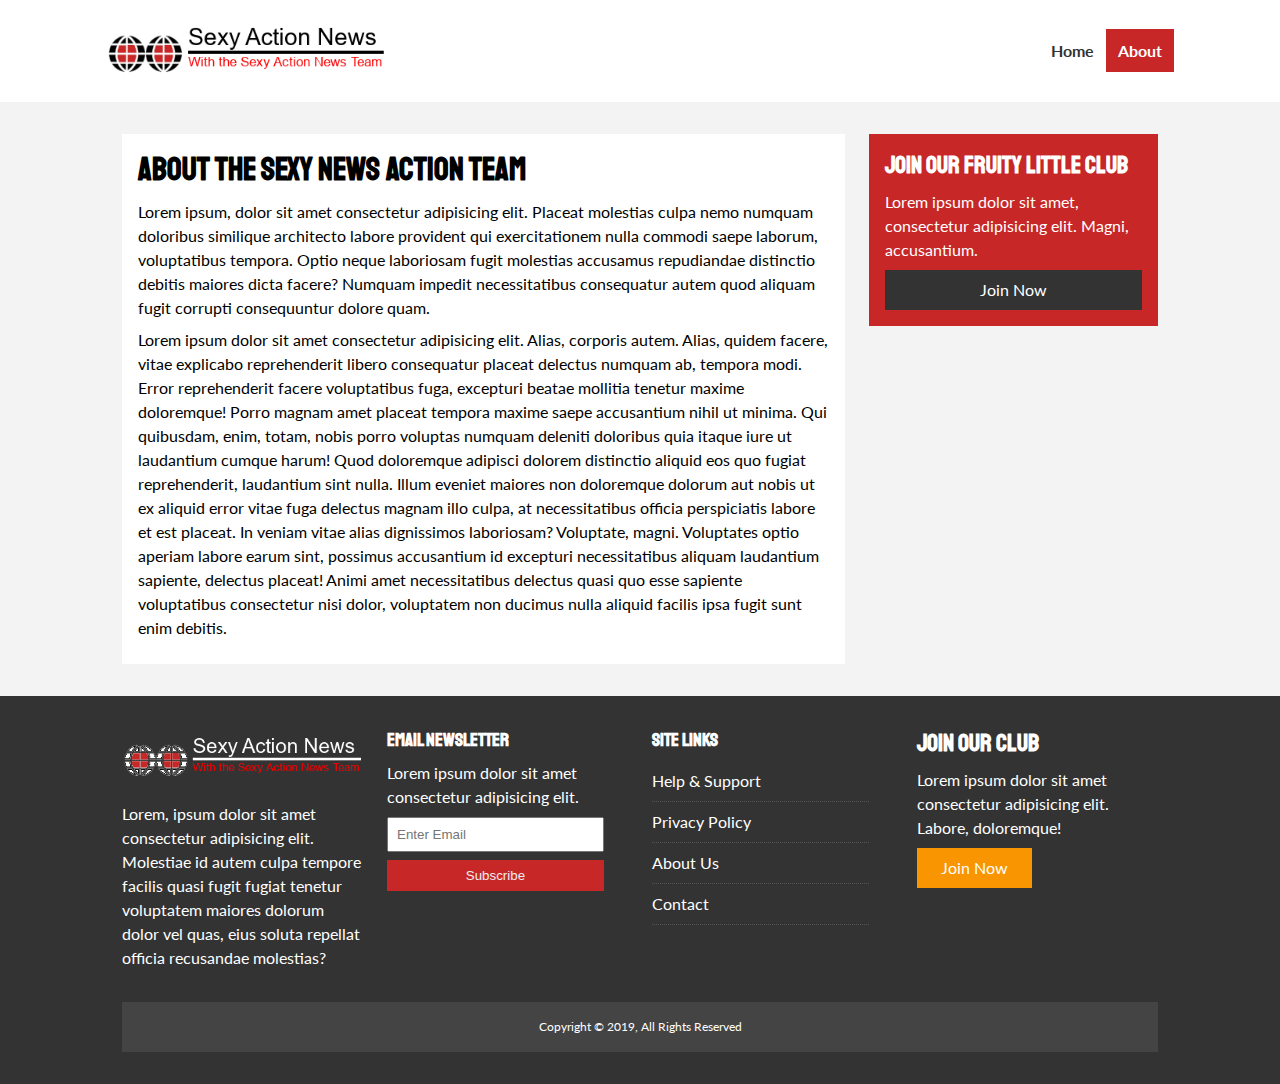
==== about.html @ 8a69d5b9 "about page" ====
<!DOCTYPE html>
<html lang="en">

<head>
    <meta charset="UTF-8">
    <meta name="viewport" content="width=device-width, initial-scale=1.0">
    <meta http-equiv="X-UA-Compatible" content="ie=edge">
    <link rel="stylesheet" href="https://use.fontawesome.com/releases/v5.6.3/css/all.css" integrity="sha384-UHRtZLI+pbxtHCWp1t77Bi1L4ZtiqrqD80Kn4Z8NTSRyMA2Fd33n5dQ8lWUE00s/" crossorigin="anonymous">
    <link href="https://fonts.googleapis.com/css?family=Lato|Staatliches" rel="stylesheet">
    <link rel="stylesheet" href="css/style.css">
    <link rel="stylesheet" media="screen and (max-width: 768px)" href="css/mobile.css">
    <link rel="shortcut icon" type="image/x-icon" href="favicon.ico">
    <title>Sexy Action News | About</title>
</head>

<body>
    <nav id="main-nav">
        <div class="container">
            <img src="img/logo.png" alt="Sexy Action News" class="logo">
            <div class="social">
                <a href="http://facebook.com" target="_blank"><i class="fab fa-facebook fa-2x"></i></a>
                <a href="http://twitter.com" target="_blank"><i class="fab fa-twitter fa-2x"></i></a>
                <a href="http://instagram.com" target="_blank"><i class="fab fa-instagram fa-2x"></i></a>
                <a href="http://youtube.com" target="_blank"><i class="fab fa-youtube fa-2x"></i></a>
            </div>
            <ul>

                <li><a href="index.html">Home</a></li>
                <li><a href="about.html" class="current">About</a></li>

            </ul>
        </div>
    </nav>

    <section id="about">
        <div class="container">
            <div class="page-container">
                <article class="card">
                    <h1 class="l-heading">About The Sexy News Action Team</h1>
                    <p>Lorem ipsum, dolor sit amet consectetur adipisicing elit. Placeat molestias culpa nemo numquam doloribus similique architecto labore provident qui exercitationem nulla commodi saepe laborum, voluptatibus tempora. Optio neque laboriosam
                        fugit molestias accusamus repudiandae distinctio debitis maiores dicta facere? Numquam impedit necessitatibus consequatur autem quod aliquam fugit corrupti consequuntur dolore quam.</p>
                    <p>Lorem ipsum dolor sit amet consectetur adipisicing elit. Alias, corporis autem. Alias, quidem facere, vitae explicabo reprehenderit libero consequatur placeat delectus numquam ab, tempora modi. Error reprehenderit facere voluptatibus
                        fuga, excepturi beatae mollitia tenetur maxime doloremque! Porro magnam amet placeat tempora maxime saepe accusantium nihil ut minima. Qui quibusdam, enim, totam, nobis porro voluptas numquam deleniti doloribus quia itaque iure
                        ut laudantium cumque harum! Quod doloremque adipisci dolorem distinctio aliquid eos quo fugiat reprehenderit, laudantium sint nulla. Illum eveniet maiores non doloremque dolorum aut nobis ut ex aliquid error vitae fuga delectus
                        magnam illo culpa, at necessitatibus officia perspiciatis labore et est placeat. In veniam vitae alias dignissimos laboriosam? Voluptate, magni. Voluptates optio aperiam labore earum sint, possimus accusantium id excepturi necessitatibus
                        aliquam laudantium sapiente, delectus placeat! Animi amet necessitatibus delectus quasi quo esse sapiente voluptatibus consectetur nisi dolor, voluptatem non ducimus nulla aliquid facilis ipsa fugit sunt enim debitis.</p>
                </article>
                <aside class="card bg-primary">
                    <h2>Join Our Fruity Little Club</h2>
                    <p>Lorem ipsum dolor sit amet, consectetur adipisicing elit. Magni, accusantium.</p>
                    <a href="#" class="btn btn-dark btn-block">Join Now</a>
                </aside>
            </div>
        </div>
    </section>

    <!-- Footer -->

    <footer id="main-footer" class="py-2">
        <div class="container footer-container">
            <div>
                <img src="img/logo_light.png" alt="">
                <p>Lorem, ipsum dolor sit amet consectetur adipisicing elit. Molestiae id autem culpa tempore facilis quasi fugit fugiat tenetur voluptatem maiores dolorum dolor vel quas, eius soluta repellat officia recusandae molestias?</p>
            </div>
            <div>
                <h3>Email Newsletter</h3>
                <p>Lorem ipsum dolor sit amet consectetur adipisicing elit.</p>
                <form>
                    <input type="email" placeholder="Enter Email">
                    <input type="submit" value="Subscribe" class="btn btn-primary">
                </form>
            </div>
            <div>
                <h3>Site Links</h3>
                <ul class="list">
                    <li><a href="#">Help & Support</a></li>
                    <li><a href="#">Privacy Policy</a></li>
                    <li><a href="#">About Us</a></li>
                    <li><a href="#">Contact</a></li>
                </ul>
            </div>
            <div>
                <h2>Join Our Club</h2>
                <p>Lorem ipsum dolor sit amet consectetur adipisicing elit. Labore, doloremque!</p>
                <a href="#" class="btn btn-secondary">Join Now</a>
            </div>
            <div>
                <p>
                    Copyright &copy; 2019, All Rights Reserved
                </p>
            </div>
        </div>
    </footer>
</body>

</html>
---- css/style.css ----
:root {
    --primary-color: #c72727;
    --secondary-color: #f99500;
    --light-color: #f3f3f3;
    --dark-color: #333;
    --max-width: 1100px;
}

.category {
    --sports-color: #f99500;
    --ent-color: #a66bbe;
    --tech-color: #009cff;
}

* {
    margin: 0;
    padding: 0;
    box-sizing: border-box;
}

body {
    font-family: 'Lato', sans-serif;
    line-height: 1.5;
    background: var(--light-color);
}

a {
    color: #333;
    text-decoration: none;
}

ul {
    list-style: none;
}

img {
    width: 100%;
}

p {
    margin: .5rem 0;
}

h1,
h2,
h3,
h4,
h5,
h6 {
    font-family: 'Staatliches', cursive;
    margin-bottom: .55rem;
    line-height: 1.3;
}


/* Utility */

.container {
    max-width: var(--max-width);
    margin: auto;
    padding: 0 2rem;
    overflow: hidden;
}

.category {
    display: inline-block;
    color: white;
    font-size: .55rem;
    text-transform: uppercase;
    padding: .4rem .6rem;
    border-radius: 15px;
    margin-bottom: .5rem;
}

.category-sports {
    background: var(--sports-color);
}

.category-ent {
    background: var(--ent-color);
}

.category-tech {
    background: var(--tech-color);
}

.btn {
    display: inline-block;
    border: none;
    background: var(--dark-color);
    color: #eee;
    padding: .5rem 1.5rem;
}

.btn-light {
    background: var(--light-color);
}

.btn-primary {
    background: var(--primary-color);
}

.btn-secondary {
    background: var(--secondary-color);
}

.btn:hover {
    opacity: .9;
}

.btn-block {
    display: block;
    width: 100%;
    text-align: center;
}

.card {
    background: #fff;
    padding: 1rem;
}

.bg-dark {
    background: var(--dark-color);
    color: #fff;
}

.bg-primary {
    background: var(--primary-color);
    color: #fff;
}

.bg-secondary {
    background: var(--secondary-color);
    color: #fff;
}

.py-1 {
    padding: 1.5rem 0;
}

.py-2 {
    padding: 2rem 0;
}

.py-3 {
    padding: 3rem 0;
}

.p-1 {
    padding: 1.5rem;
}

.p-2 {
    padding: 2rem;
}

.p-3 {
    padding: 3rem;
}

.bg-dark h1,
.bg-dark h2,
.bg-dark h3,
.bg-dark a,
.bg-primary h1,
.bg-primary h2,
.bg-primary h3,
.bg-primary a,
.bg-secondary h1,
.bg-secondary h2,
.bg-secondary h3,
.bg-secondary a {
    color: #fff;
}

.list li {
    padding: .5rem 0;
    border-bottom: #555 dotted 1px;
    width: 90%;
}


/* Inner page grid container */

.page-container {
    display: grid;
    grid-template-columns: 5fr 2fr;
    margin: 2rem 0;
    grid-gap: 1.5rem;
}

.page-container>*:first-child {
    grid-row: 1 / span 3;
}


/* Navigation */

#main-nav {
    background: #fff;
    position: sticky;
    top: 0;
    z-index: 2;
}

#main-nav .container {
    display: grid;
    grid-template-columns: 6fr 3fr 2fr;
    padding: 1rem;
    align-items: center;
}

#main-nav .logo {
    width: 280px;
}

#main-nav ul {
    justify-self: end;
    display: flex;
}

#main-nav ul li a {
    padding: .75rem;
    font-weight: bold;
}

#main-nav ul li a.current {
    background: var(--primary-color);
    color: #fff;
}

#main-nav ul li a:hover {
    background: var(--light-color);
    color: var(--dark-color);
}

#main-nav .social {
    justify-self: center;
}

#main-nav .social i {
    color: #777;
    margin-right: .5rem;
}


/* Showcase */

#showcase {
    color: #fff;
    background: #333;
    padding: 2rem;
    position: relative;
}

#showcase:before {
    content: '';
    background: url('../img/featured.jpg') no-repeat center center/cover;
    position: absolute;
    top: 0;
    left: 0;
    width: 100%;
    height: 100%;
    opacity: .4;
}

#showcase .showcase-container {
    display: grid;
    grid-template-columns: repeat(2, 1fr);
    justify-content: center;
    align-items: center;
    height: 50vh;
}

#showcase .showcase-content {
    z-index: 1;
}

#showcase .showcase-content p {
    margin-bottom: 1rem;
}


/* Home Articles */

#home-articles .articles-container {
    display: grid;
    grid-template-columns: repeat(3, 1fr);
    grid-gap: 1rem;
}

#home-articles .articles-container>*:first-child,
#home-articles .articles-container>*:last-child {
    display: grid;
    grid-template-columns: repeat(2, 1fr);
    grid-gap: 1rem;
    grid-column: 1 / span 2;
    align-items: center;
}

#home-articles .articles-container>*:last-child {
    grid-column: 2 / span 2;
}


/* Footer */

#main-footer {
    background: var(--dark-color);
    color: #fff;
}

#main-footer img {
    width: 100%;
}

#main-footer a {
    color: #fff;
}

#main-footer .footer-container {
    display: grid;
    grid-template-columns: repeat(4, 1fr);
    grid-gap: 1.5rem;
}

#main-footer .footer-container>*:last-child {
    background: #444;
    grid-column: 1 / span 4;
    justify-content: center;
    align-content: center;
    text-align: center;
    padding: .5rem;
    font-size: .75rem;
}

#main-footer .footer-container input[type='email'] {
    width: 90%;
    padding: .5rem;
    margin-bottom: .5rem;
    justify-content: center;
    align-items: center;
}

#main-footer .footer-container input[type='submit'] {
    width: 90%;
}

#main-footer .footer-container .list li a:hover {
    color: var(--primary-color);
}

3
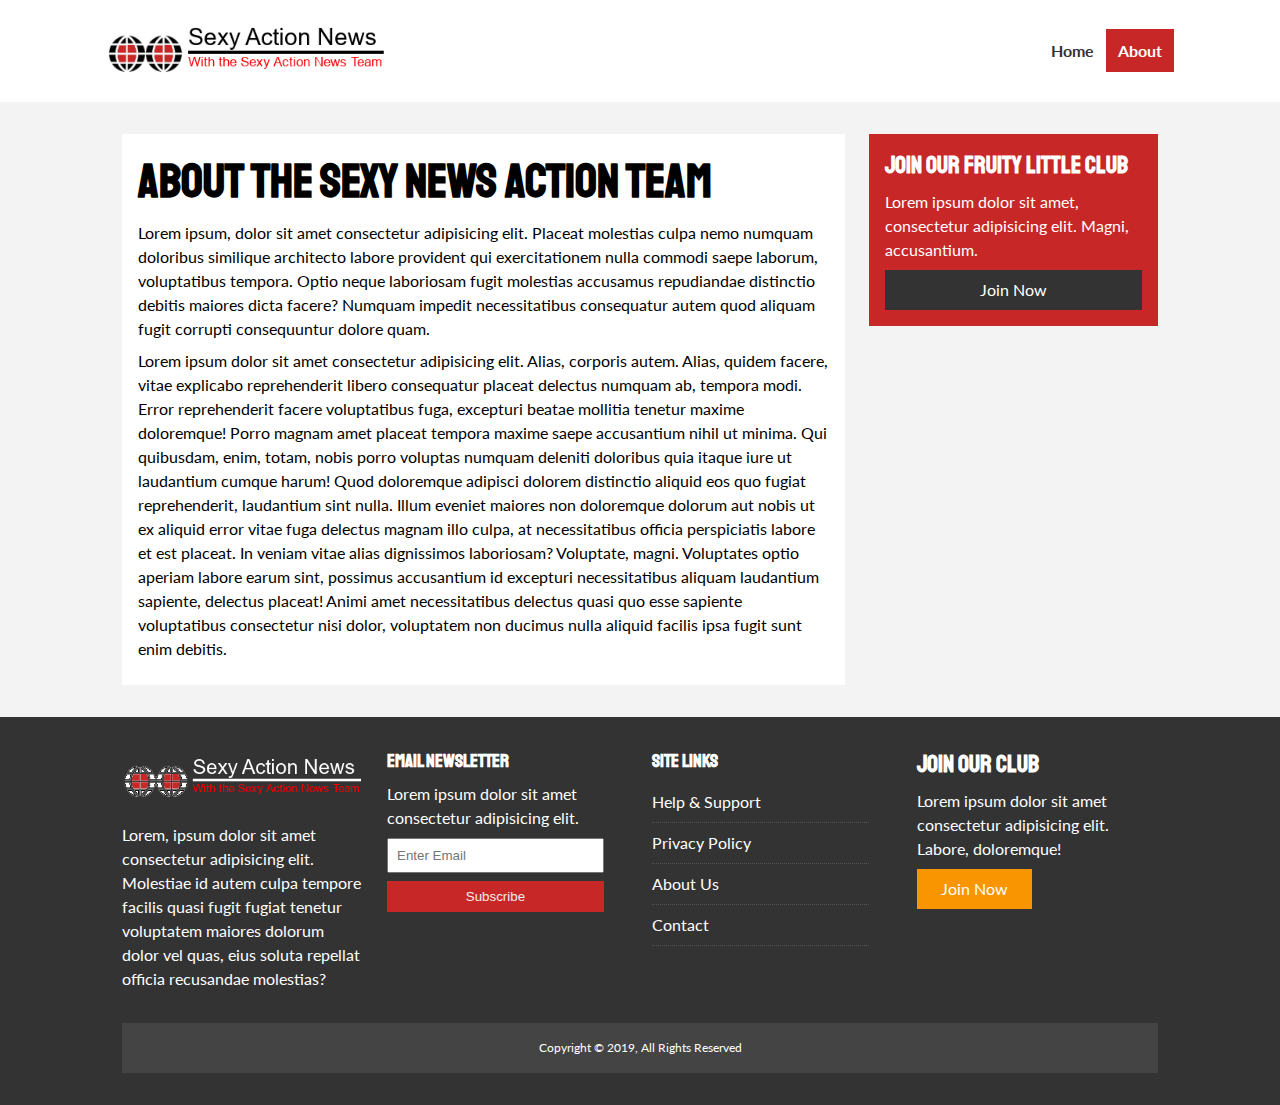
==== commit 48938e29: "Updated Form" ====
--- a/about.html
+++ b/about.html
@@ -65,8 +65,8 @@
             <div>
                 <h3>Email Newsletter</h3>
                 <p>Lorem ipsum dolor sit amet consectetur adipisicing elit.</p>
-                <form>
-                    <input type="email" placeholder="Enter Email">
+                <form name="contact" method="POST" data-netlify="true">
+                    <input type="email" name="email" placeholder="Enter Email">
                     <input type="submit" value="Subscribe" class="btn btn-primary">
                 </form>
             </div>
--- a/css/style.css
+++ b/css/style.css
@@ -173,6 +173,10 @@
     color: #fff;
 }
 
+.l-heading {
+    font-size: 3rem;
+}
+
 .list li {
     padding: .5rem 0;
     border-bottom: #555 dotted 1px;
@@ -302,6 +306,18 @@
     grid-column: 2 / span 2;
 }
 
+#article .meta {
+    display: flex;
+    justify-content: space-between;
+    align-items: center;
+    background: #eee;
+    padding: .5rem;
+}
+
+#article .meta .category {
+    margin-top: .4rem;
+}
+
 
 /* Footer */
 
@@ -348,6 +364,4 @@
 
 #main-footer .footer-container .list li a:hover {
     color: var(--primary-color);
-}
-
-3+}--- a/css/mobile.css
+++ b/css/mobile.css
@@ -0,0 +1,68 @@
+/* Navigation */
+
+#main-nav .social {
+    display: none;
+}
+
+#main-nav .container {
+    grid-template-columns: 1fr;
+    grid-gap: 1.2rem;
+}
+
+#main-nav ul,
+#main-nav .logo {
+    justify-self: center;
+}
+
+#main-nav ul li a {
+    padding: .5rem;
+}
+
+#home-articles .articles-container {
+    grid-template-columns: repeat(2, 1fr);
+}
+
+#home-articles .articles-container>*:first-child,
+#home-articles .articles-container>*:last-child {
+    grid-template-columns: 1fr;
+    grid-column: 1;
+}
+
+@media(max-width: 600px) {
+    /* Stack Grid Items */
+    #showcase .showcase-container,
+    #home-articles .articles-container,
+    #main-footer .footer-container {
+        grid-template-columns: 1fr;
+    }
+    #main-footer .footer-container>*:last-child {
+        grid-column: 1;
+    }
+    #main-footer .footer-container>*:first-child,
+    #main-footer .footer-container *:nth-child(2) {
+        border-bottom: #444 dotted 1px;
+        padding-bottom: 1rem;
+    }
+    .page-container {
+        grid-template-columns: 1fr;
+        text-align: center;
+    }
+    .page-container>*first-child {
+        grid-row: 1;
+    }
+    .l-heading {
+        font-size: 2rem;
+    }
+}
+
+@media(max-width: 360px) {
+    #showcase .showcase-container {
+        overflow: auto;
+    }
+}
+
+@media(max-width: 320px) {
+    #showcase .showcase-container {
+        overflow: scroll;
+    }
+}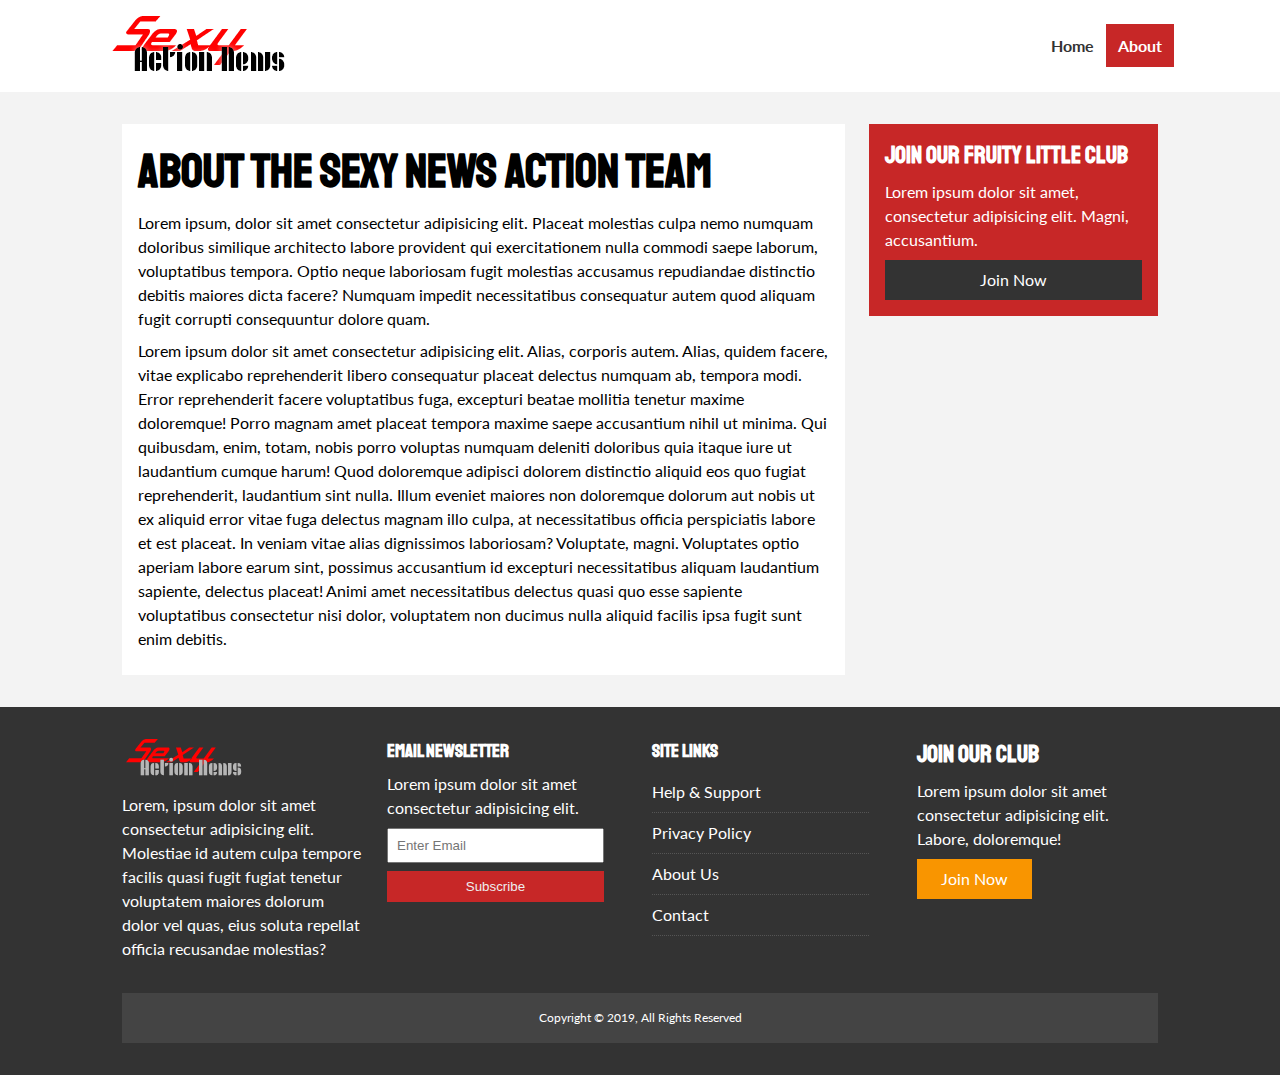
==== commit 7775df6b: "logo update and cleanup" ====
--- a/about.html
+++ b/about.html
@@ -59,7 +59,7 @@
     <footer id="main-footer" class="py-2">
         <div class="container footer-container">
             <div>
-                <img src="img/logo_light.png" alt="">
+                <img src="img/logo_light.svg" alt="" class="logo">
                 <p>Lorem, ipsum dolor sit amet consectetur adipisicing elit. Molestiae id autem culpa tempore facilis quasi fugit fugiat tenetur voluptatem maiores dolorum dolor vel quas, eius soluta repellat officia recusandae molestias?</p>
             </div>
             <div>
--- a/css/style.css
+++ b/css/style.css
@@ -215,7 +215,7 @@
 }
 
 #main-nav .logo {
-    width: 280px;
+    width: 180px;
 }
 
 #main-nav ul {
@@ -326,8 +326,8 @@
     color: #fff;
 }
 
-#main-footer img {
-    width: 100%;
+#main-footer .logo {
+    width: 120px;
 }
 
 #main-footer a {
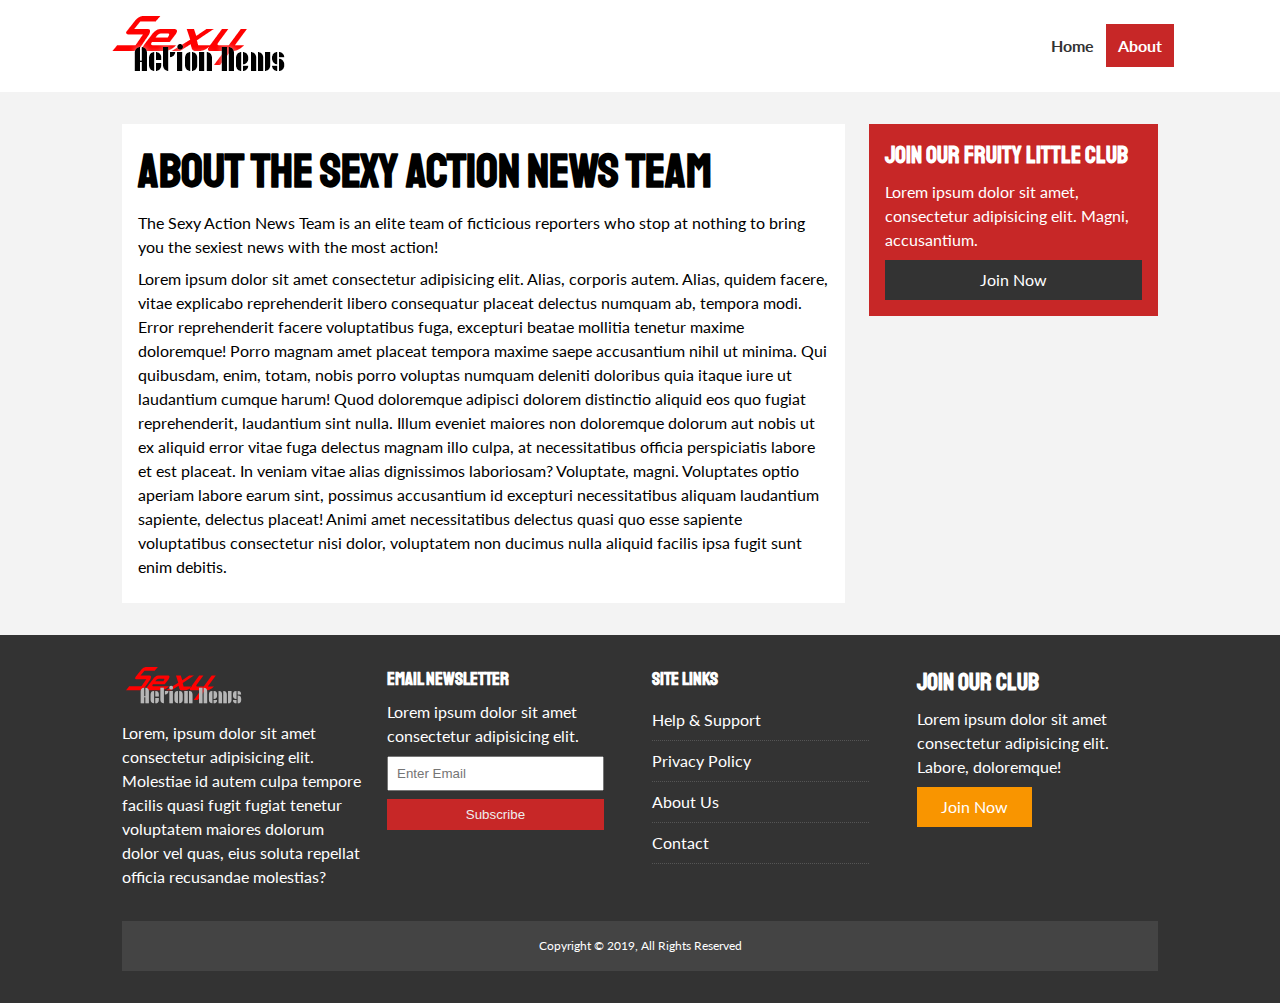
==== commit b732e6aa: "content update" ====
--- a/about.html
+++ b/about.html
@@ -36,9 +36,8 @@
         <div class="container">
             <div class="page-container">
                 <article class="card">
-                    <h1 class="l-heading">About The Sexy News Action Team</h1>
-                    <p>Lorem ipsum, dolor sit amet consectetur adipisicing elit. Placeat molestias culpa nemo numquam doloribus similique architecto labore provident qui exercitationem nulla commodi saepe laborum, voluptatibus tempora. Optio neque laboriosam
-                        fugit molestias accusamus repudiandae distinctio debitis maiores dicta facere? Numquam impedit necessitatibus consequatur autem quod aliquam fugit corrupti consequuntur dolore quam.</p>
+                    <h1 class="l-heading">About The Sexy Action News Team</h1>
+                    <p>The Sexy Action News Team is an elite team of ficticious reporters who stop at nothing to bring you the sexiest news with the most action!</p>
                     <p>Lorem ipsum dolor sit amet consectetur adipisicing elit. Alias, corporis autem. Alias, quidem facere, vitae explicabo reprehenderit libero consequatur placeat delectus numquam ab, tempora modi. Error reprehenderit facere voluptatibus
                         fuga, excepturi beatae mollitia tenetur maxime doloremque! Porro magnam amet placeat tempora maxime saepe accusantium nihil ut minima. Qui quibusdam, enim, totam, nobis porro voluptas numquam deleniti doloribus quia itaque iure
                         ut laudantium cumque harum! Quod doloremque adipisci dolorem distinctio aliquid eos quo fugiat reprehenderit, laudantium sint nulla. Illum eveniet maiores non doloremque dolorum aut nobis ut ex aliquid error vitae fuga delectus
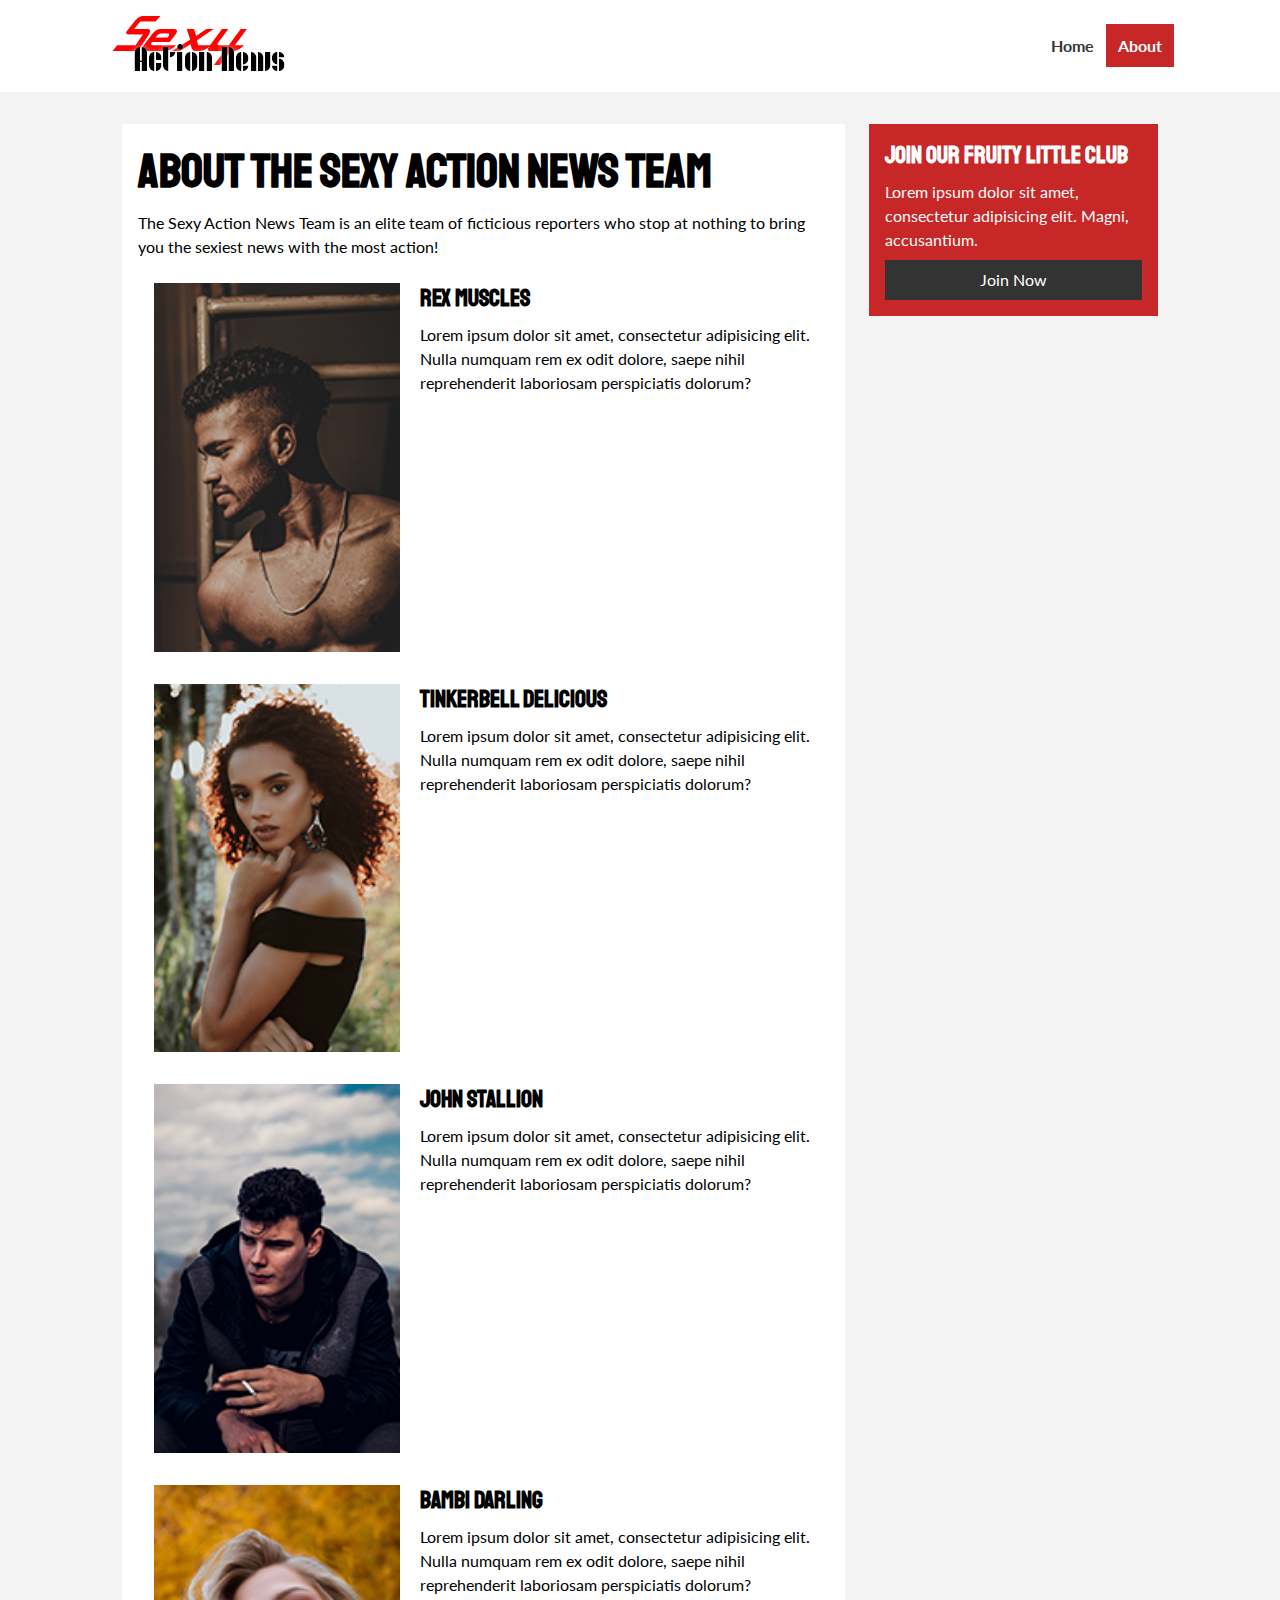
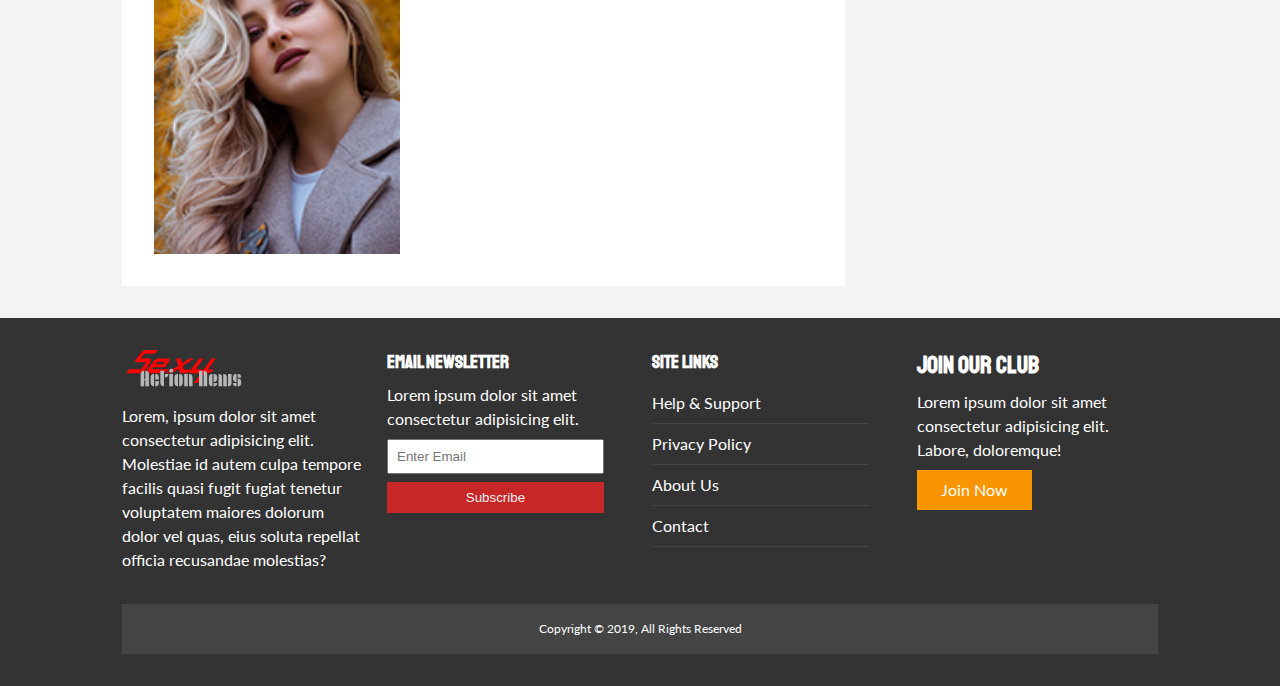
==== commit d18f7d72: "updated about page" ====
--- a/about.html
+++ b/about.html
@@ -36,21 +36,58 @@
         <div class="container">
             <div class="page-container">
                 <article class="card">
-                    <h1 class="l-heading">About The Sexy Action News Team</h1>
-                    <p>The Sexy Action News Team is an elite team of ficticious reporters who stop at nothing to bring you the sexiest news with the most action!</p>
-                    <p>Lorem ipsum dolor sit amet consectetur adipisicing elit. Alias, corporis autem. Alias, quidem facere, vitae explicabo reprehenderit libero consequatur placeat delectus numquam ab, tempora modi. Error reprehenderit facere voluptatibus
-                        fuga, excepturi beatae mollitia tenetur maxime doloremque! Porro magnam amet placeat tempora maxime saepe accusantium nihil ut minima. Qui quibusdam, enim, totam, nobis porro voluptas numquam deleniti doloribus quia itaque iure
-                        ut laudantium cumque harum! Quod doloremque adipisci dolorem distinctio aliquid eos quo fugiat reprehenderit, laudantium sint nulla. Illum eveniet maiores non doloremque dolorum aut nobis ut ex aliquid error vitae fuga delectus
-                        magnam illo culpa, at necessitatibus officia perspiciatis labore et est placeat. In veniam vitae alias dignissimos laboriosam? Voluptate, magni. Voluptates optio aperiam labore earum sint, possimus accusantium id excepturi necessitatibus
-                        aliquam laudantium sapiente, delectus placeat! Animi amet necessitatibus delectus quasi quo esse sapiente voluptatibus consectetur nisi dolor, voluptatem non ducimus nulla aliquid facilis ipsa fugit sunt enim debitis.</p>
+                    <div>
+                        <h1 class="l-heading">About The Sexy Action News Team</h1>
+                        <p>The Sexy Action News Team is an elite team of ficticious reporters who stop at nothing to bring you the sexiest news with the most action!</p>
+                    </div>
+                    <div class="profile">
+                        <div class="profile-container">
+                            <img src="img/about/rex.png" alt="Rex Muscles" class="profile-pic">
+                            <div class="text-container">
+                                <h1 class="s-heading">Rex Muscles</h1>
+                                <p>Lorem ipsum dolor sit amet, consectetur adipisicing elit. Nulla numquam rem ex odit dolore, saepe nihil reprehenderit laboriosam perspiciatis dolorum?</p>
+                            </div>
+
+                        </div>
+                        <div class="profile">
+                            <div class="profile-container">
+                                <img src="img/about/tinkerbell.png" alt="Tinkerbell Delicious" class="profile-pic">
+                                <div class="text-container">
+                                    <h1 class="s-heading">Tinkerbell Delicious</h1>
+                                    <p>Lorem ipsum dolor sit amet, consectetur adipisicing elit. Nulla numquam rem ex odit dolore, saepe nihil reprehenderit laboriosam perspiciatis dolorum?</p>
+                                </div>
+
+                            </div>
+                            <div class="profile">
+                                <div class="profile-container">
+                                    <img src="img/about/john.png" alt="John Stallion Delicious" class="profile-pic">
+                                    <div class="text-container">
+                                        <h1 class="s-heading">John Stallion</h1>
+                                        <p>Lorem ipsum dolor sit amet, consectetur adipisicing elit. Nulla numquam rem ex odit dolore, saepe nihil reprehenderit laboriosam perspiciatis dolorum?</p>
+                                    </div>
+
+                                </div>
+                                <div class="profile">
+                                    <div class="profile-container">
+                                        <img src="img/about/bambi.png" alt="Bambi Darling" class="profile-pic">
+                                        <div class="text-container">
+                                            <h1 class="s-heading">Bambi Darling</h1>
+                                            <p>Lorem ipsum dolor sit amet, consectetur adipisicing elit. Nulla numquam rem ex odit dolore, saepe nihil reprehenderit laboriosam perspiciatis dolorum?</p>
+                                        </div>
+
+                                    </div>
+
+                                </div>
+
                 </article>
+
                 <aside class="card bg-primary">
                     <h2>Join Our Fruity Little Club</h2>
                     <p>Lorem ipsum dolor sit amet, consectetur adipisicing elit. Magni, accusantium.</p>
                     <a href="#" class="btn btn-dark btn-block">Join Now</a>
                 </aside>
-            </div>
-        </div>
+                </div>
+                </div>
     </section>
 
     <!-- Footer -->
--- a/css/style.css
+++ b/css/style.css
@@ -177,6 +177,10 @@
     font-size: 3rem;
 }
 
+.s-heading {
+    font-size: 1.5rem;
+}
+
 .list li {
     padding: .5rem 0;
     border-bottom: #555 dotted 1px;
@@ -364,4 +368,23 @@
 
 #main-footer .footer-container .list li a:hover {
     color: var(--primary-color);
+}
+
+
+/* About */
+
+#about .container .page-container .card .profile {
+    display: flex;
+    flex-direction: row;
+    justify-content: center;
+    flex-wrap: wrap;
+}
+
+#about .container .page-container .card .profile .profile-container {
+    display: flex;
+    padding: 1rem;
+}
+
+#about .text-container {
+    margin-left: 20px;
 }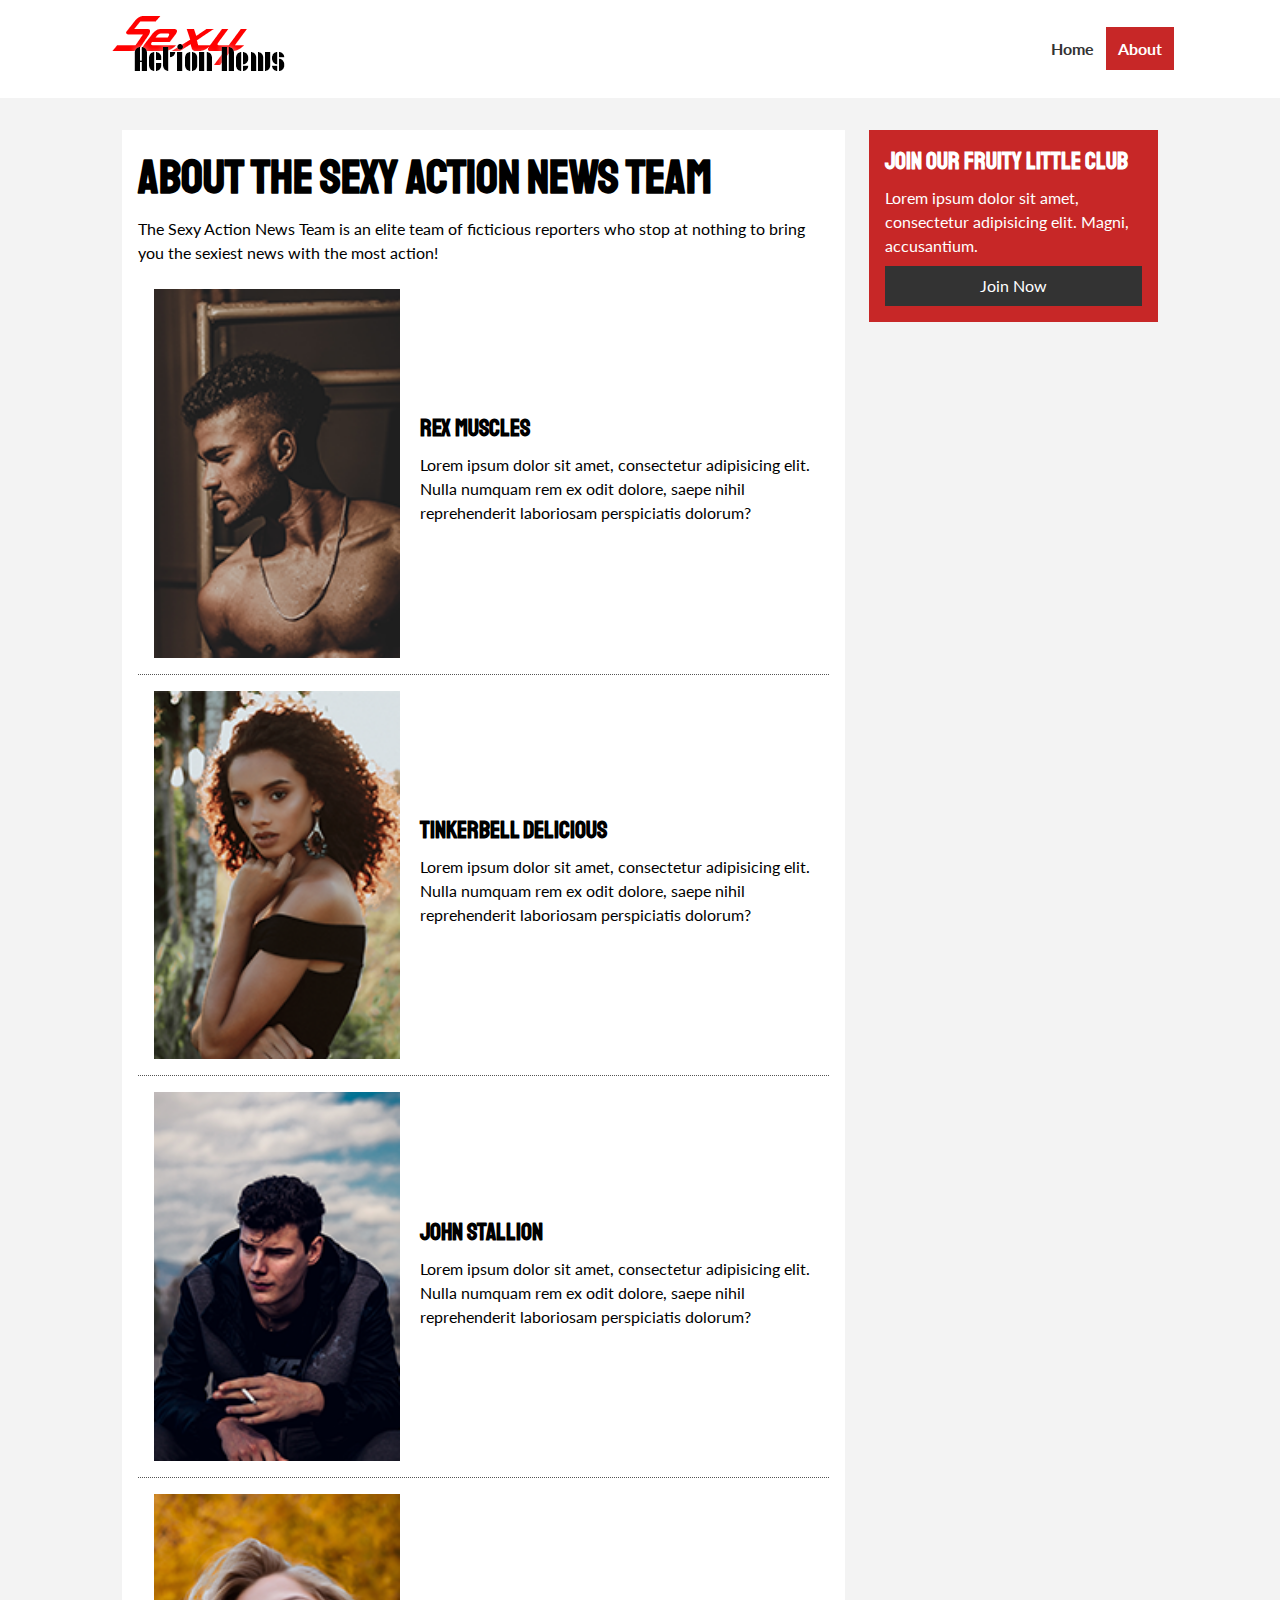
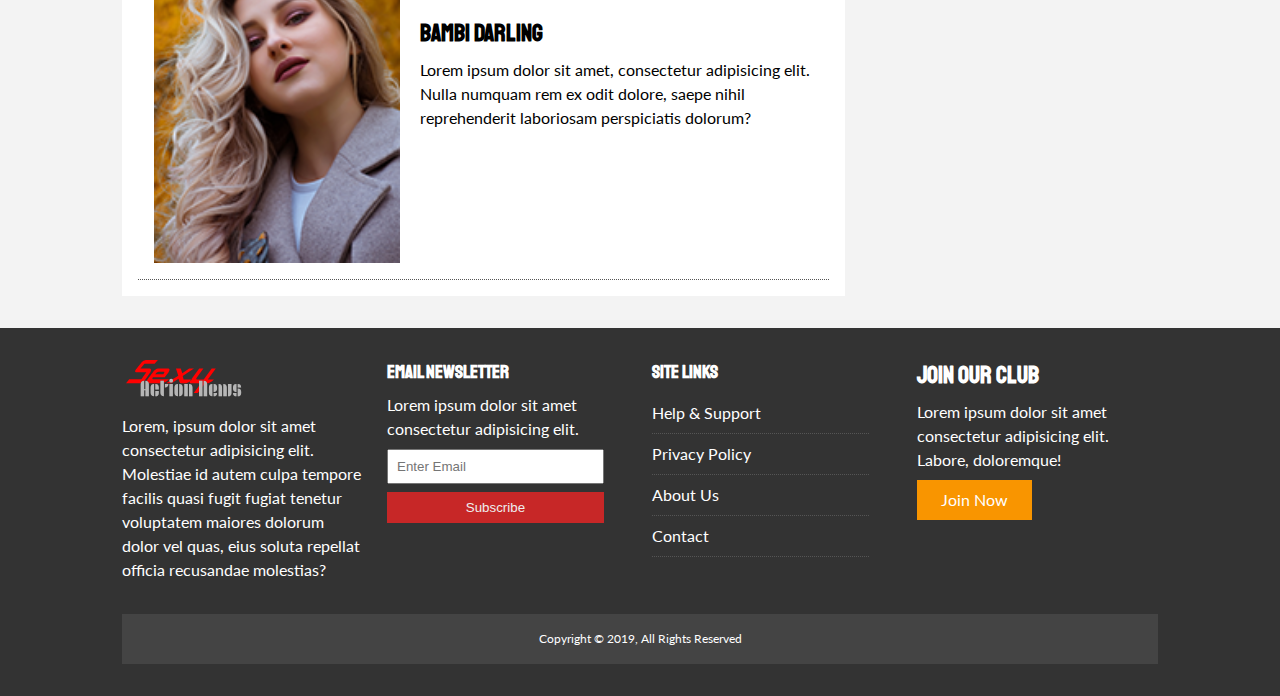
==== commit 801bedbe: "image link added to header" ====
--- a/about.html
+++ b/about.html
@@ -16,7 +16,7 @@
 <body>
     <nav id="main-nav">
         <div class="container">
-            <img src="img/logo.png" alt="Sexy Action News" class="logo">
+            <a href="https://www.sexyactionnews.gq"><img src="img/logo.png" alt="Sexy Action News" class="logo"></a>
             <div class="social">
                 <a href="http://facebook.com" target="_blank"><i class="fab fa-facebook fa-2x"></i></a>
                 <a href="http://twitter.com" target="_blank"><i class="fab fa-twitter fa-2x"></i></a>
--- a/css/style.css
+++ b/css/style.css
@@ -383,8 +383,11 @@
 #about .container .page-container .card .profile .profile-container {
     display: flex;
     padding: 1rem;
+    border-bottom: #555 dotted 1px;
 }
 
 #about .text-container {
     margin-left: 20px;
+    justify-self: center;
+    align-self: center;
 }--- a/css/mobile.css
+++ b/css/mobile.css
@@ -50,14 +50,34 @@
     .page-container>*first-child {
         grid-row: 1;
     }
+    .page-container .meta small {
+        max-width: 200px;
+    }
     .l-heading {
         font-size: 2rem;
+    }
+    .profile-pic {
+        max-height: 150px;
+        align-self: center;
+    }
+    .s-heading {
+        font-size: 1.25em;
+    }
+    .text-container p {
+        font-size: .8rem;
     }
 }
 
 @media(max-width: 360px) {
     #showcase .showcase-container {
         overflow: auto;
+    }
+    .profile-pic {
+        max-width: 100px;
+        align-self: center;
+    }
+    .profile-container {
+        flex-direction: column;
     }
 }
 
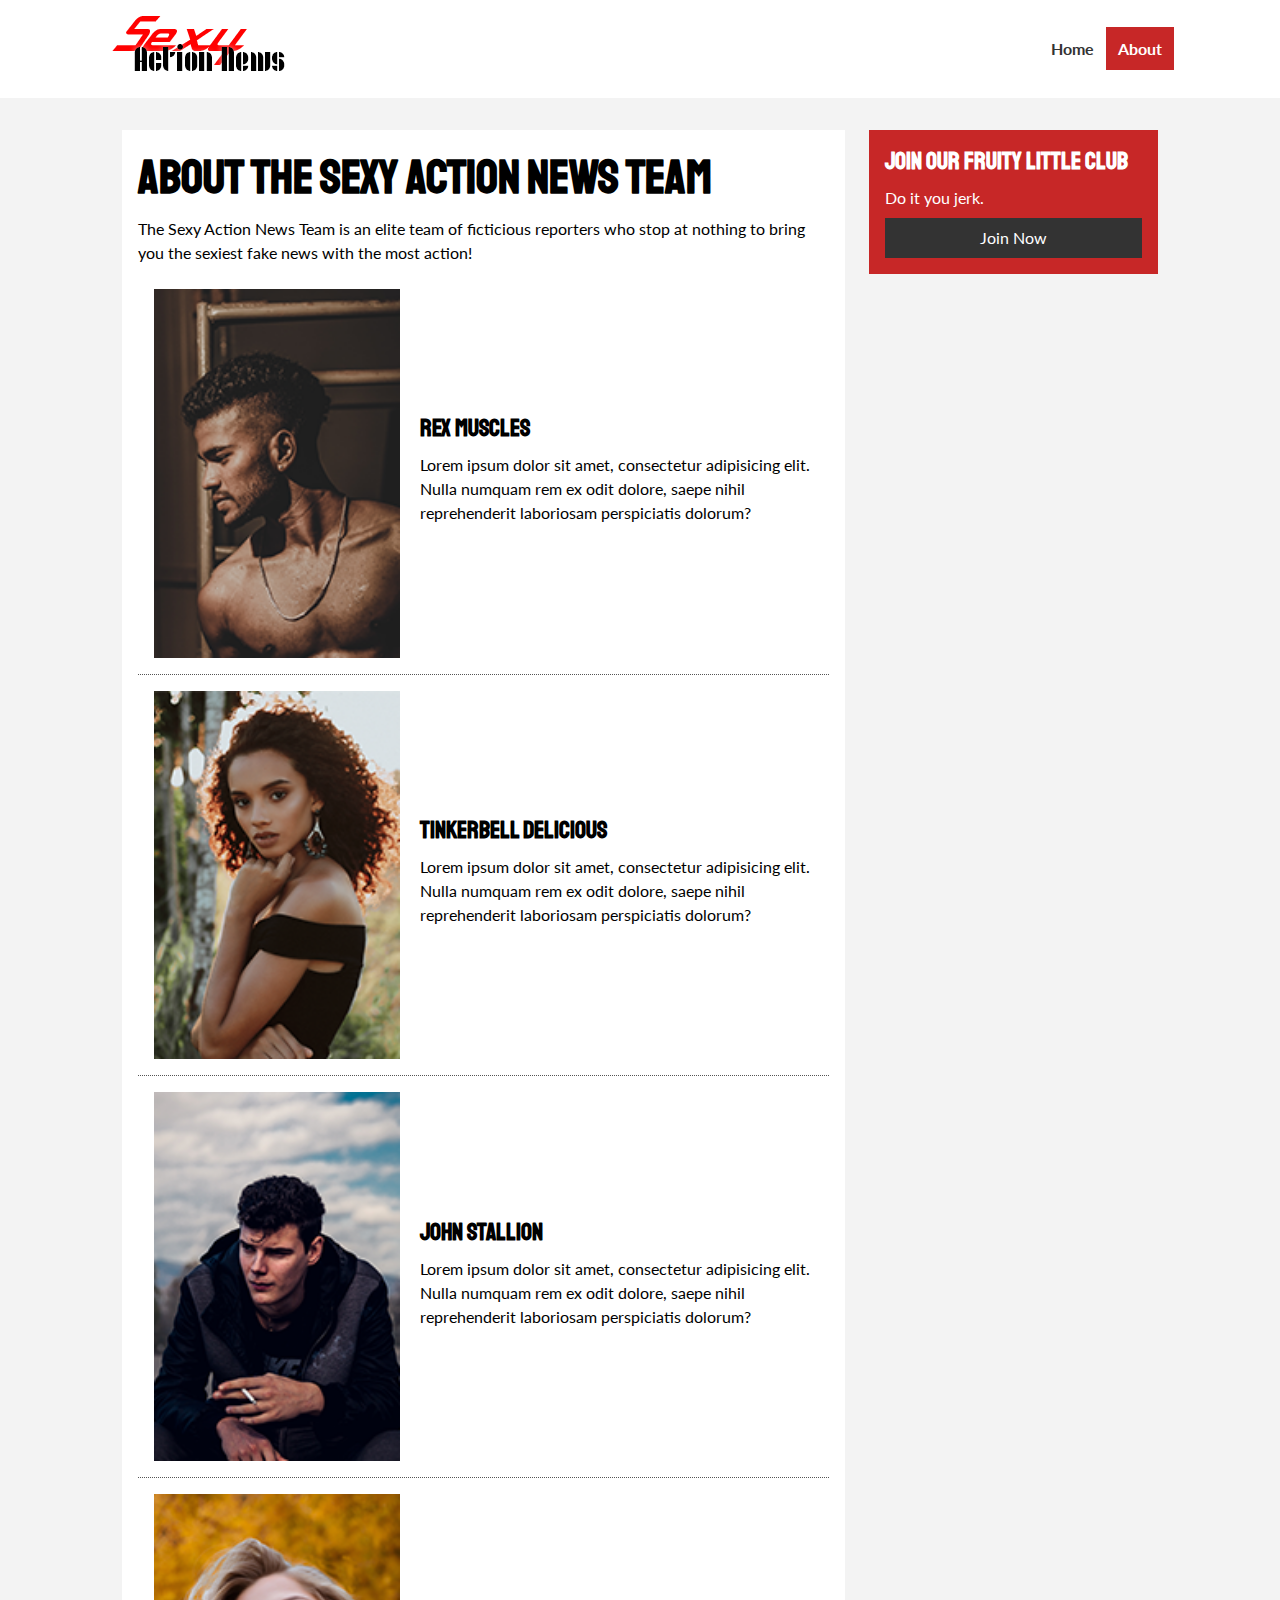
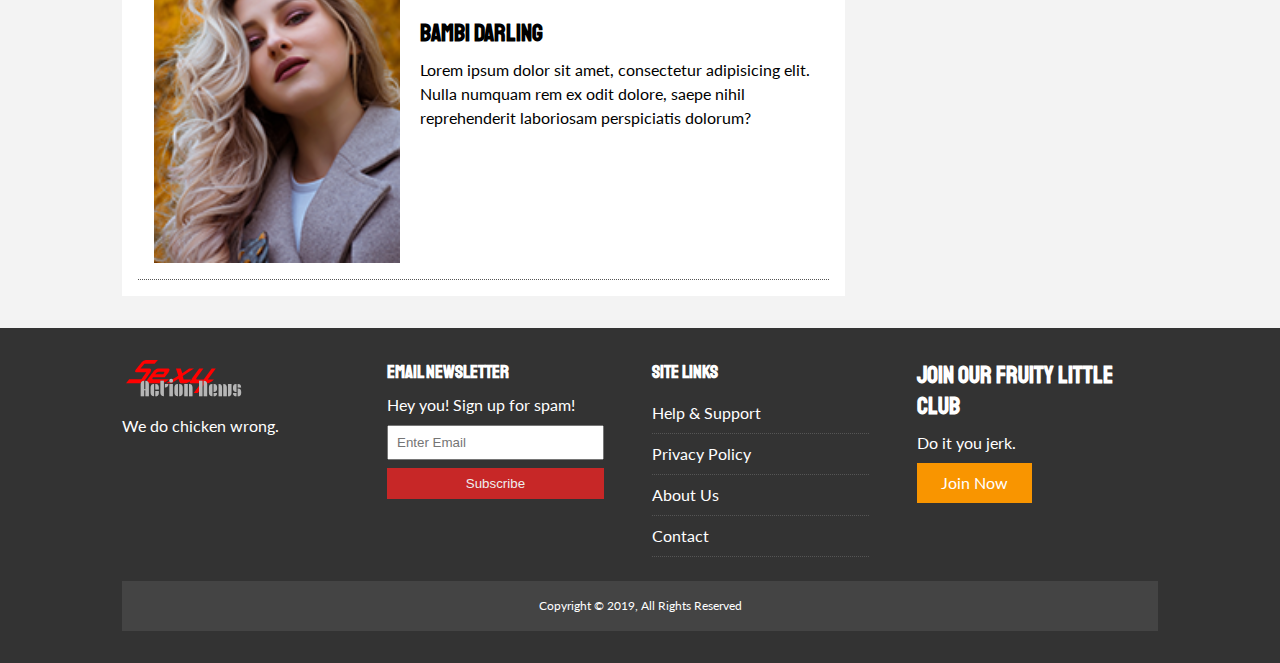
==== commit c94e249b: "updated articles" ====
--- a/about.html
+++ b/about.html
@@ -16,7 +16,7 @@
 <body>
     <nav id="main-nav">
         <div class="container">
-            <a href="https://www.sexyactionnews.gq"><img src="img/logo.png" alt="Sexy Action News" class="logo"></a>
+            <a href="index.html"><img src="img/logo.png" alt="Sexy Action News" class="logo"></a>
             <div class="social">
                 <a href="http://facebook.com" target="_blank"><i class="fab fa-facebook fa-2x"></i></a>
                 <a href="http://twitter.com" target="_blank"><i class="fab fa-twitter fa-2x"></i></a>
@@ -38,7 +38,7 @@
                 <article class="card">
                     <div>
                         <h1 class="l-heading">About The Sexy Action News Team</h1>
-                        <p>The Sexy Action News Team is an elite team of ficticious reporters who stop at nothing to bring you the sexiest news with the most action!</p>
+                        <p>The Sexy Action News Team is an elite team of ficticious reporters who stop at nothing to bring you the sexiest fake news with the most action!</p>
                     </div>
                     <div class="profile">
                         <div class="profile-container">
@@ -83,7 +83,7 @@
 
                 <aside class="card bg-primary">
                     <h2>Join Our Fruity Little Club</h2>
-                    <p>Lorem ipsum dolor sit amet, consectetur adipisicing elit. Magni, accusantium.</p>
+                    <p>Do it you jerk.</p>
                     <a href="#" class="btn btn-dark btn-block">Join Now</a>
                 </aside>
                 </div>
@@ -96,11 +96,11 @@
         <div class="container footer-container">
             <div>
                 <img src="img/logo_light.svg" alt="" class="logo">
-                <p>Lorem, ipsum dolor sit amet consectetur adipisicing elit. Molestiae id autem culpa tempore facilis quasi fugit fugiat tenetur voluptatem maiores dolorum dolor vel quas, eius soluta repellat officia recusandae molestias?</p>
+                <p>We do chicken wrong.</p>
             </div>
             <div>
                 <h3>Email Newsletter</h3>
-                <p>Lorem ipsum dolor sit amet consectetur adipisicing elit.</p>
+                <p>Hey you! Sign up for spam!</p>
                 <form name="contact" method="POST" data-netlify="true">
                     <input type="email" name="email" placeholder="Enter Email">
                     <input type="submit" value="Subscribe" class="btn btn-primary">
@@ -116,8 +116,8 @@
                 </ul>
             </div>
             <div>
-                <h2>Join Our Club</h2>
-                <p>Lorem ipsum dolor sit amet consectetur adipisicing elit. Labore, doloremque!</p>
+                <h2>Join Our Fruity Little Club</h2>
+                <p>Do it you jerk.</p>
                 <a href="#" class="btn btn-secondary">Join Now</a>
             </div>
             <div>
--- a/css/style.css
+++ b/css/style.css
@@ -263,7 +263,7 @@
 
 #showcase:before {
     content: '';
-    background: url('../img/featured.jpg') no-repeat center center/cover;
+    background: url('../img/featured.png') no-repeat center center/cover;
     position: absolute;
     top: 0;
     left: 0;
